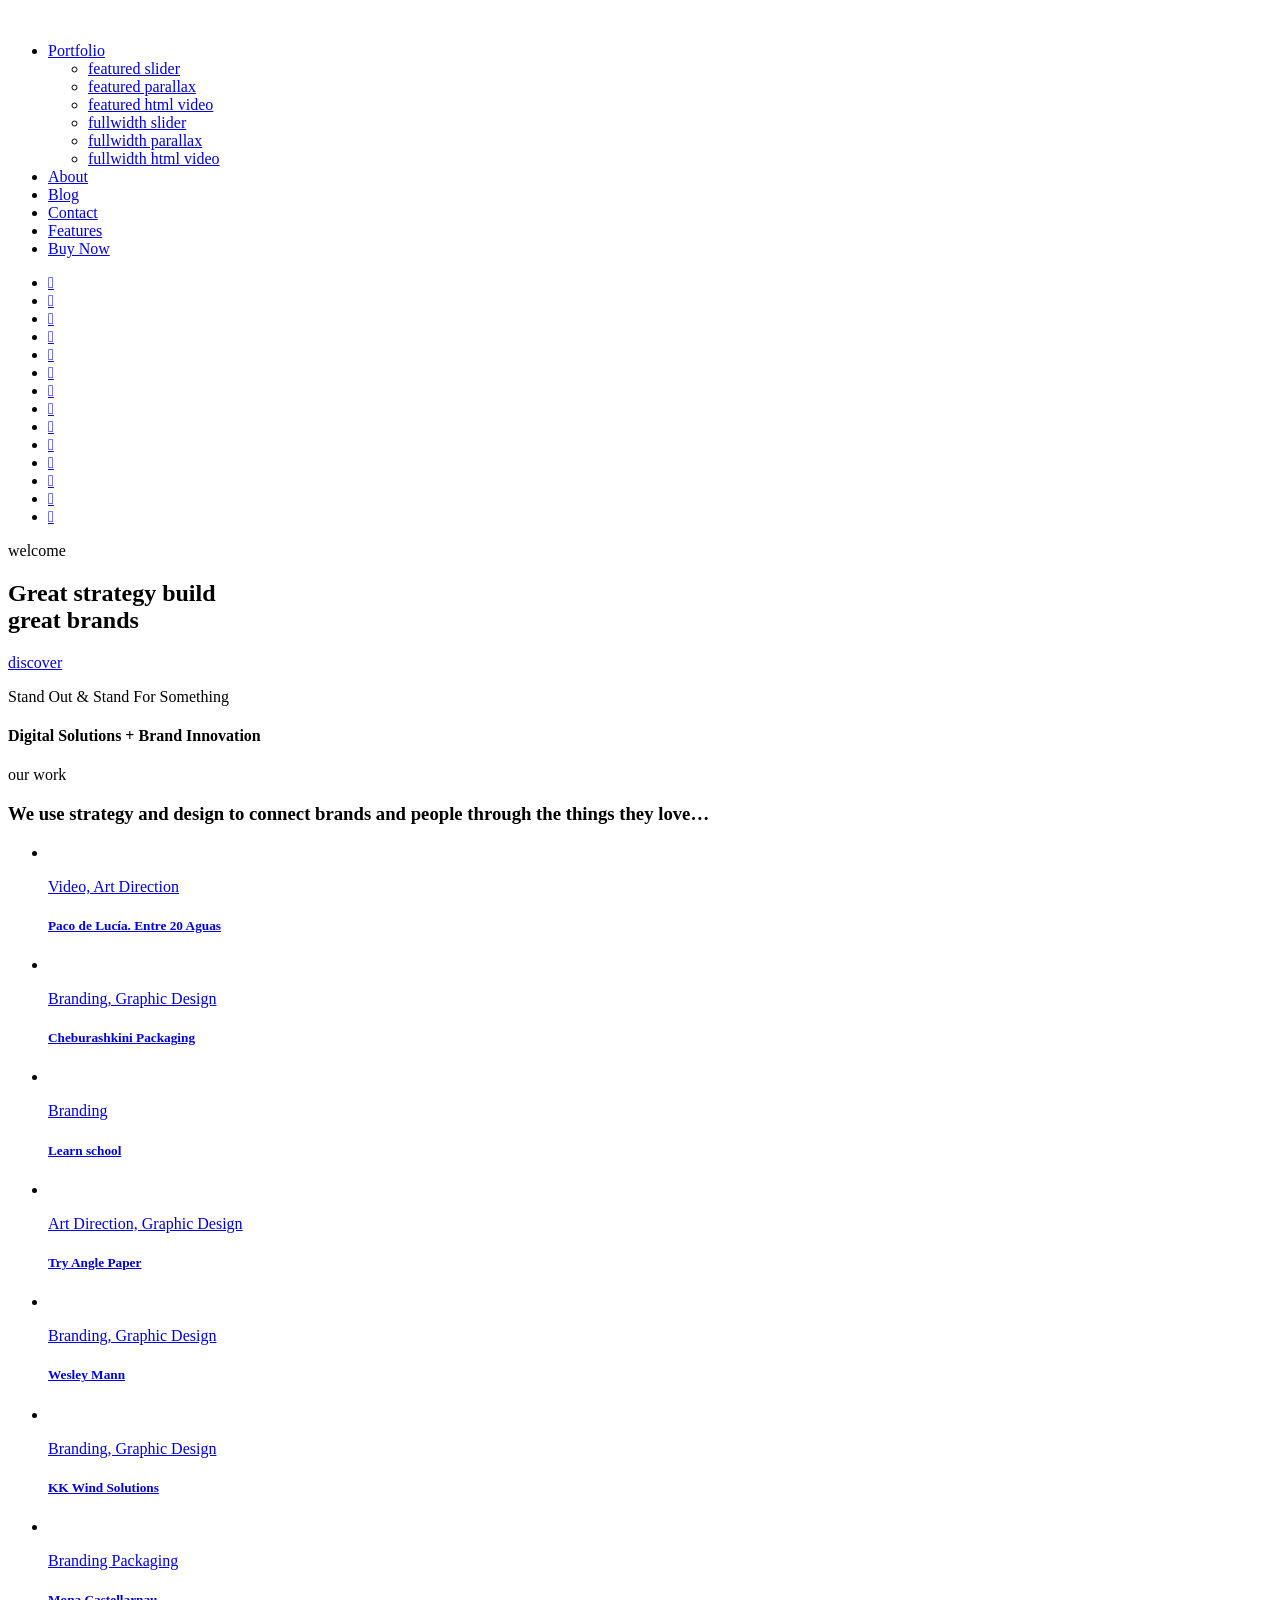
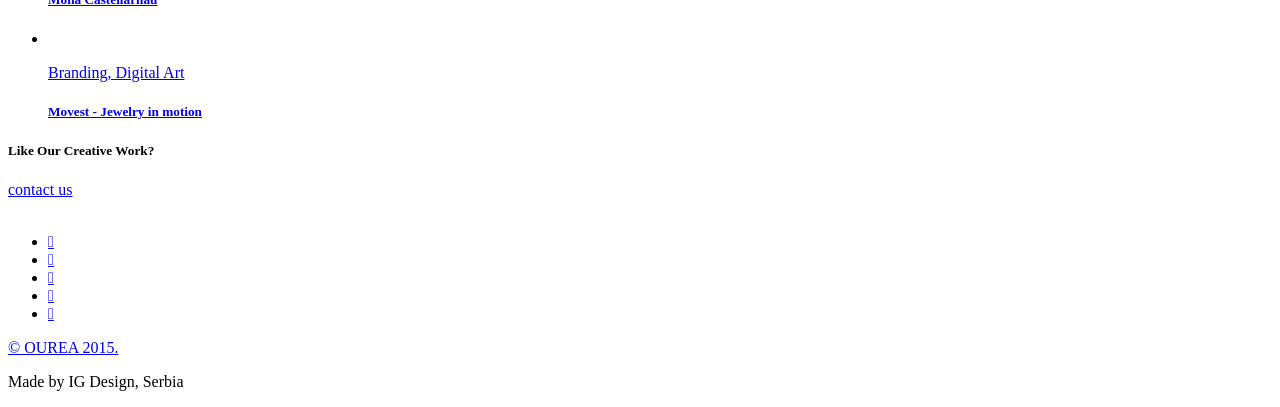
==== index.html @ 6ddde31d "Add files via upload" ====
﻿<!DOCTYPE html>
<!--[if IE 8]><html class="no-js lt-ie9" lang="en"> <![endif]-->
<!--[if gt IE 8]>
<!--><html class="no-js" lang="en"><!--<![endif]-->
<head>

	<!-- Basic Page Needs
  ================================================== -->
	<meta charset="utf-8">
	<title>Ourea</title>
	<meta name="description" content="">
	<meta name="author" content="">

	<!-- Mobile Specific Metas
  ================================================== -->
	<meta name="viewport" content="width=device-width, initial-scale=1, maximum-scale=1">
	
	
	
	<!-- CSS
  ================================================== -->
	<link rel="stylesheet" href="css/base.css"/>
	<link rel="stylesheet" href="css/skeleton.css"/>
	<link rel="stylesheet" href="css/layout.css"/>
	<link rel="stylesheet" href="css/font-awesome.css" />
	<link rel="stylesheet" href="css/ionicons.css"/>
	<link rel="stylesheet" href="css/retina.css"/>
	<link rel="stylesheet" href="css/owl.carousel.css"/>
	<link rel="stylesheet" href="css/owl.transitions.css"/>
	

		
	<!-- Favicons
	================================================== -->
	<link rel="shortcut icon" href="favicon.png">
	<link rel="apple-touch-icon" href="apple-touch-icon.png">
	<link rel="apple-touch-icon" sizes="72x72" href="apple-touch-icon-72x72.png">
	<link rel="apple-touch-icon" sizes="114x114" href="apple-touch-icon-114x114.png">
	
	<script type="text/javascript" src="js/modernizr.js"></script> 	
	
</head>
<body class="royal_loader">	
	
	<!-- Navigation And Logo
	================================================== -->
	
		<header class="cd-header">
		
			<div class="container">		
				<div class="twelve columns">	
					<div class="logo-wrap">
						<img src="images/logo.png" alt="">
					</div>
					<a class="cd-primary-nav-trigger" href="#0">
						<span class="cd-menu-text"></span><span class="cd-menu-icon"></span>
					</a>
				</div>	
			</div>		
				
		</header>	

		<nav>
			<div class="cd-primary-nav">
				<ul class="cd-scndr-nav">
					<li class="cd-label"><a href="#" class="curent-nav-color">Portfolio</a>
						<ul>
							<li><a href="index.html" class="curent-nav-color">featured slider</a></li>
							<li><a href="index1.html">featured parallax</a></li>
							<li><a href="index2.html">featured html video</a></li>
							<li><a href="index3.html">fullwidth slider</a></li>
							<li><a href="index4.html">fullwidth parallax</a></li>
							<li><a href="index5.html">fullwidth html video</a></li>
						</ul>
					</li>
					
					<li class="cd-label"><a href="about.html">About</a></li>
					
					<li class="cd-label"><a href="blog.html">Blog</a></li>
					
					<li class="cd-label"><a href="contact.html">Contact</a></li>

					<li class="cd-label"><a href="features.html">Features</a></li>

					<li class="cd-label"><a href="http://themeforest.net/user/IG_design/portfolio?ref=IG_design">Buy Now</a></li>
				</ul>	
				
				<div class="social-nav">
					<ul class="list-social-nav">
						<li class="icon-soc-nav tipped" data-title="twitter"  data-tipper-options='{"direction":"top","follow":"true"}'>
							<a href="#">&#xf099;</a>
						</li>
						<li class="icon-soc-nav tipped" data-title="github"  data-tipper-options='{"direction":"top","follow":"true"}'>
							<a href="#">&#xf09b;</a>
						</li>
						<li class="icon-soc-nav tipped" data-title="google +"  data-tipper-options='{"direction":"top","follow":"true"}'>
							<a href="#">&#xf0d5;</a>
						</li>
						<li class="icon-soc-nav tipped" data-title="YouTube"  data-tipper-options='{"direction":"top","follow":"true"}'>
							<a href="#">&#xf16a;</a>
						</li>
						<li class="icon-soc-nav tipped" data-title="Vimeo"  data-tipper-options='{"direction":"top","follow":"true"}'>
							<a href="#">&#xf194;</a>
						</li>
						<li class="icon-soc-nav tipped" data-title="Tumblr"  data-tipper-options='{"direction":"top","follow":"true"}'>
							<a href="#">&#xf174;</a>
						</li>
						<li class="icon-soc-nav tipped" data-title="facebook"  data-tipper-options='{"direction":"top","follow":"true"}'>
							<a href="#">&#xf230;</a>
						</li>
						<li class="icon-soc-nav tipped" data-title="Skype"  data-tipper-options='{"direction":"top","follow":"true"}'>
							<a href="#">&#xf17e;</a>
						</li>
						<li class="icon-soc-nav tipped" data-title="soundcloud"  data-tipper-options='{"direction":"top","follow":"true"}'>
							<a href="#">&#xf1be;</a>
						</li>
						<li class="icon-soc-nav tipped" data-title="pinterest"  data-tipper-options='{"direction":"top","follow":"true"}'>
							<a href="#">&#xf231;</a>
						</li>
						<li class="icon-soc-nav tipped" data-title="linkedin"  data-tipper-options='{"direction":"top","follow":"true"}'>
							<a href="#">&#xf08c;</a>
						</li>
						<li class="icon-soc-nav tipped" data-title="lastfm"  data-tipper-options='{"direction":"top","follow":"true"}'>
							<a href="#">&#xf202;</a>
						</li>
						<li class="icon-soc-nav tipped" data-title="dropbox"  data-tipper-options='{"direction":"top","follow":"true"}'>
							<a href="#">&#xf16b;</a>
						</li>
						<li class="icon-soc-nav tipped" data-title="behance"  data-tipper-options='{"direction":"top","follow":"true"}'>
							<a href="#">&#xf1b4;</a>
						</li>
					</ul>	
				</div>
								
			</div>
		</nav>

	
	<!-- Primary Page Layout
	================================================== -->

	<main class="cd-main">
		
		<div class="section full-height">
		
			<div class="white-over"></div>
		
			<div class="hero-top">
				<div class="container">			
					<div class="twelve columns">
						<p>welcome</p>	
						<h2>Great strategy build<br>great brands</h2>
						<a href="#scroll-link" class="scroll"><div class="link-top chaffle" data-lang="en">discover</div></a>
					</div>	
				</div>	
			</div>
		
			<div class="customNavigation">
				<a class="prev"></a>
				<a class="next"></a>
			</div>
							
			<div id="owl-top" class="owl-carousel owl-theme">
								 
				<div class="item top-image-1">		
				</div>
								
				<div class="item top-image-2">		
				</div>
								
				<div class="item top-image-3"> 			
				</div>
								 
			</div>
				
		</div>
		
		<div class="section padding-top-bottom-small" id="scroll-link">
	
			<div class="parallax-1"></div>	
				
			<div class="container">			
				<div class="twelve columns">		
					<div class="action-wrap">
						<p>Stand Out & Stand For Something</p>
						<h4>Digital Solutions + Brand Innovation</h4>		
					</div>
				</div>	
			</div>
		</div>
		
		<div class="section padding-top white-background">
			<div class="container">			
				<div class="twelve columns">		
					<div class="header-text main-pages">
						<p>our work</p>
						<h3>We use strategy and design to connect brands and people through the things they love…</h3>		
					</div>
				</div>	
			</div>
		</div>
			
		<div class="clear"></div>
		
		<ul class="cd-gallery">
			<li class="cd-item branding web">
				<a href="project-1.html">
					<div class="portfolio-box">
						<img  src="images/portfolio/1.jpg" alt=""/>
						<div class="mask"></div>
						<div class="line"></div>
						<p>Video, Art Direction</p>
						<h5>Paco de Lucía. Entre 20 Aguas</h5>	
					</div>
				</a>
			</li>

			<li class="cd-item photo">
				<a href="project-2.html">
					<div class="portfolio-box">
						<img  src="images/portfolio/2.jpg" alt=""/>
						<div class="mask"></div>
						<div class="line"></div>
						<p>Branding, Graphic Design</p>
						<h5>Cheburashkini Packaging</h5>
					</div>
				</a>
			</li>

			<li class="cd-item motion web">
				<a href="project-3.html">
					<div class="portfolio-box">
						<img  src="images/portfolio/3.jpg" alt=""/>
						<div class="mask"></div>
						<div class="line"></div>
						<p>Branding</p>
						<h5>Learn school</h5>
					</div>
				</a>
			</li>

			<li class="cd-item branding">
				<a href="project-4.html">
					<div class="portfolio-box">
						<img  src="images/portfolio/4.jpg" alt=""/>
						<div class="mask"></div>
						<div class="line"></div>
						<p>Art Direction, Graphic Design</p>
						<h5>Try Angle Paper</h5>
					</div>
				</a>
			</li>

			<li class="cd-item motion web">
				<a href="project-5.html">
					<div class="portfolio-box">
						<img  src="images/portfolio/5.jpg" alt=""/>
						<div class="mask"></div>
						<div class="line"></div>
						<p>Branding, Graphic Design</p>
						<h5>Wesley Mann</h5>
					</div>
				</a>
			</li>

			<li class="cd-item photo">
				<a href="project-6.html">
					<div class="portfolio-box">
						<img  src="images/portfolio/6.jpg" alt=""/>
						<div class="mask"></div>
						<div class="line"></div>
						<p>Branding, Graphic Design</p>
						<h5>KK Wind Solutions</h5>	
					</div>
				</a>
			</li>

			<li class="cd-item photo motion">
				<a href="project-7.html">
					<div class="portfolio-box">
						<img  src="images/portfolio/7.jpg" alt=""/>
						<div class="mask"></div>
						<div class="line"></div>
						<p>Branding Packaging</p>
						<h5>Mona Castellarnau</h5>	
					</div>
				</a>
			</li>

			<li class="cd-item photo motion">
				<a href="project-8.html">
					<div class="portfolio-box">
						<img  src="images/portfolio/8.jpg" alt=""/>
						<div class="mask"></div>
						<div class="line"></div>
						<p>Branding, Digital Art</p>
						<h5>Movest - Jewelry in motion</h5>
					</div>
				</a>
			</li>
		</ul> <!-- .cd-gallery -->
			
		<div class="clear"></div>		
			
		<div class="section padding-top-bottom-small black-background">
			<div class="container">	
				<div class="twelve columns">			
					<div class="like-our-proj">	
						<h5>Like Our Creative Work?</h5>
						<a href="contact.html">
							<span class="chaffle" data-lang="en">contact us</span>
						</a>
					</div>	
				</div>	
			</div>
		</div>
			
		<div class="section padding-top-bottom-small">	
	
			<div class="parallax-footer"></div>	
														
			<div class="container">		
				<div class="twelve columns">
					<div class="footer-img">
						<img src="images/logo-green.png" alt="">
					</div>	
				</div>
				<div class="twelve columns">			
					<div class="social-footer">
						<ul class="list-social">
							<li class="icon-soc tipped" data-title="twitter"  data-tipper-options='{"direction":"top","follow":"true"}'>
								<a href="#">&#xf099;</a>
							</li>
							<li class="icon-soc tipped" data-title="github"  data-tipper-options='{"direction":"top","follow":"true"}'>
								<a href="#">&#xf09b;</a>
							</li>
							<li class="icon-soc tipped" data-title="google +"  data-tipper-options='{"direction":"top","follow":"true"}'>
								<a href="#">&#xf0d5;</a>
							</li>
							<li class="icon-soc tipped" data-title="dropbox"  data-tipper-options='{"direction":"top","follow":"true"}'>
								<a href="#">&#xf16b;</a>
							</li>
							<li class="icon-soc tipped" data-title="behance"  data-tipper-options='{"direction":"top","follow":"true"}'>
								<a href="#">&#xf1b4;</a>
							</li>
						</ul>	
					</div>
				</div>		
				<div class="twelve columns">
					<div class="footer-copy-text">
						<a href="http://themeforest.net/user/IG_design/portfolio?ref=IG_design" class="chaffle" data-lang="en">© OUREA 2015.</a>
						<p>Made by IG Design, Serbia</p>
					</div>	
				</div>
			</div>
		</div>
		
	</main> <!-- .cd-main -->

	<div class="cd-folding-panel">
		
		<div class="fold-left"></div> <!-- this is the left fold -->
		
		<div class="fold-right"></div> <!-- this is the right fold -->
		
		<div class="cd-fold-content">
			<!-- content will be loaded using javascript -->
		</div>

		<a class="cd-close" href="#0"></a>
	</div> <!-- .cd-folding-panel -->	
	
	

	<div class="scroll-to-top"></div>	
		
		

		
	<!-- JAVASCRIPT
    ================================================== -->
<script type="text/javascript" src="js/jquery-2.1.1.js"></script>	
<script type="text/javascript" src="js/royal_preloader.min.js"></script>
<script type="text/javascript">
(function($) { "use strict";
            Royal_Preloader.config({
                mode:           'text', // 'number', "text" or "logo"
                text:           'OUREA',
                timeout:        0,
                showInfo:       true,
                opacity:        1,
                background:     ['#FFFFFF']
            });
})(jQuery);
</script>
<script type="text/javascript" src="js/scroll.js"></script>
<script type="text/javascript"> 
(function($) { "use strict";          
			jQuery(document).ready(function() {
				var offset = 350;
				var duration = 500;
				jQuery(window).scroll(function() {
					if (jQuery(this).scrollTop() > offset) {
						jQuery('.scroll-to-top').fadeIn(duration);
					} else {
						jQuery('.scroll-to-top').fadeOut(duration);
					}
				});
				
				jQuery('.scroll-to-top').click(function(event) {
					event.preventDefault();
					jQuery('html, body').animate({scrollTop: 0}, duration);
					return false;
				})
			});
})(jQuery);
</script>  
<script type="text/javascript" src="js/retina-1.1.0.min.js"></script> 
<script type="text/javascript" src="js/jquery.easing.js"></script>
<script type="text/javascript" src="js/menu.js"></script>	
<script type="text/javascript" src="js/jquery.fs.tipper.min.js"></script> 
<script type="text/javascript" src="js/owl.carousel.min.js"></script>
<script type="text/javascript" src="js/portfolio-ajax.js"></script> 
<script type="text/javascript" src="js/jquery.fitvids.js"></script> 
<script type="text/javascript"> 
(function($) { "use strict"; 
	$(".container").fitVids();	
})(jQuery);
</script>
<script type="text/javascript" src="js/jquery.parallax-1.1.3.js"></script>	
<script type="text/javascript" src="js/jquery.chaffle.min.js"></script>
<script type="text/javascript">
(function($) { "use strict";
	$(document).ready(function() {
	  $('.chaffle').chaffle({
		speed: 10,
		time: 60
	  });
	}); 
})(jQuery);
</script>	
<script type="text/javascript" src="js/custom-home.js"></script>  	  
<!-- End Document
================================================== -->
</body>
</html>
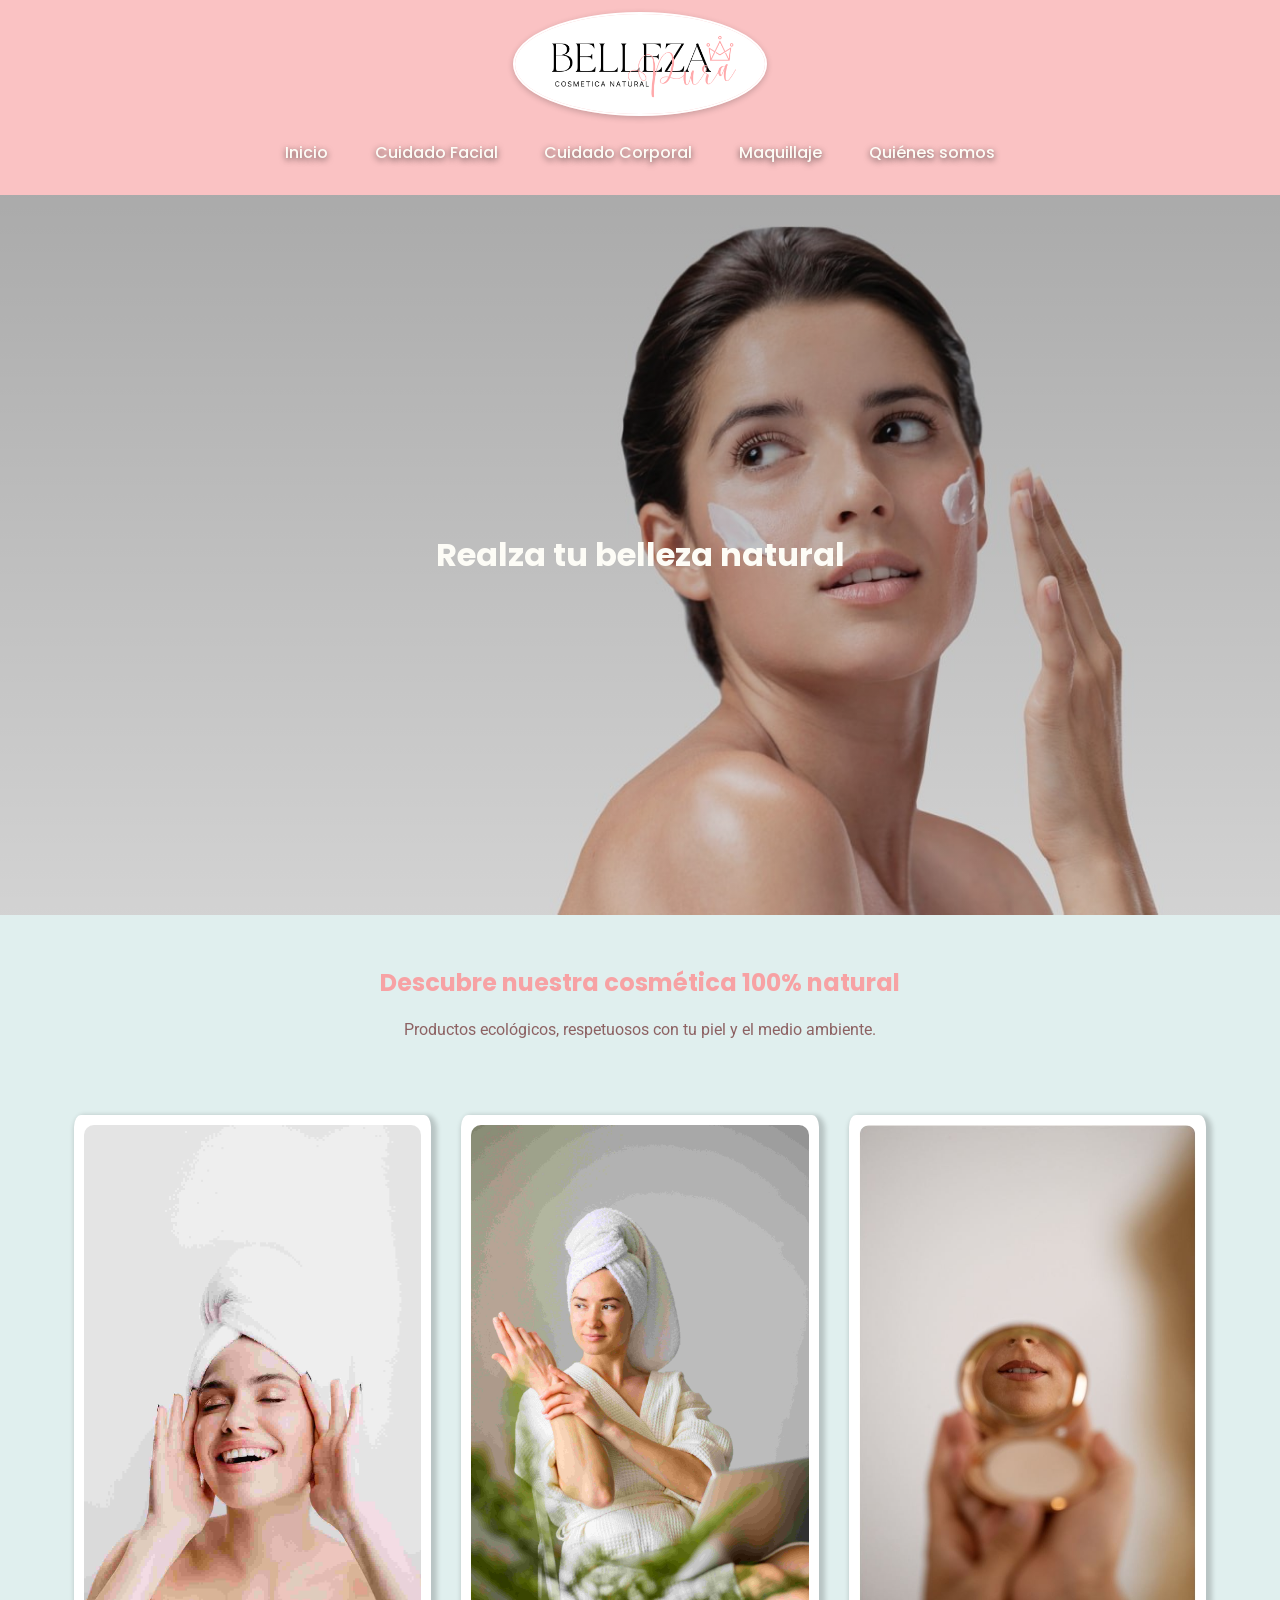
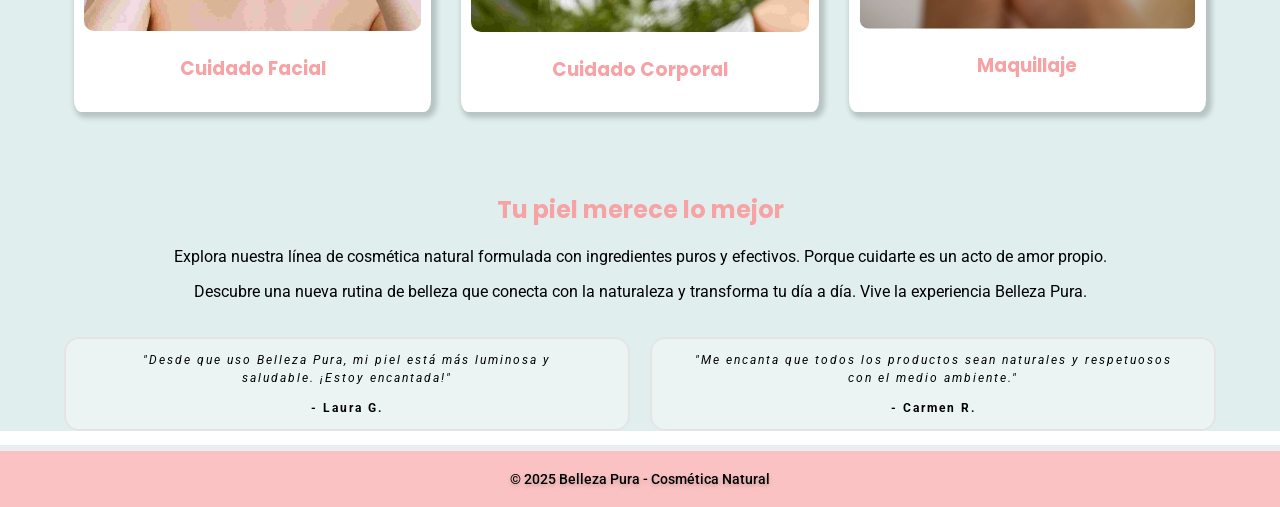
==== commit f6da2767: "Add files via upload" ====
--- a/index.html
+++ b/index.html
@@ -1,446 +1,129 @@
-﻿<!DOCTYPE html>
-<!--[if IE 8]><html class="no-js lt-ie9" lang="en"> <![endif]-->
-<!--[if gt IE 8]>
-<!--><html class="no-js" lang="en"><!--<![endif]-->
-<head>
+<!DOCTYPE html>
+<html lang="es">
+ <head>
+  <meta charset="utf-8"/>
+  <meta content="width=device-width, initial-scale=1.0" name="viewport"/>
+  <title>
+   Cosmética Natural Belleza Pura
+  </title>
+  <link href="css/estilos.css" rel="stylesheet"/>
+ </head>
+ <body>
+  <header>
+   <a class="logo" href="index.html">
+    <img alt="Belleza Pura logo" src="imagenes/logo-belleza-pura.png"/>
+   </a>
+   <nav>
+    <ul>
+     <li>
+      <a href="index.html">
+       Inicio
+      </a>
+     </li>
+     <li>
+      <a href="categorias/categoria-cuidado-facial.html">
+       Cuidado Facial
+      </a>
+     </li>
+     <li>
+      <a href="categorias/categoria-cuidado-corporal.html">
+       Cuidado Corporal
+      </a>
+     </li>
+     <li>
+      <a href="categorias/categoria-maquillaje.html">
+       Maquillaje
+      </a>
+     </li>
+     <li>
+      <a href="quienes-somos.html">
+       Quiénes somos
+      </a>
+     </li>
+    </ul>
+   </nav>
+  </header>
+  <section class="hero">
+   <div class="hero-texto">
+    <h1>
+     Realza tu belleza natural
+    </h1>
 
-	<!-- Basic Page Needs
-  ================================================== -->
-	<meta charset="utf-8">
-	<title>Ourea</title>
-	<meta name="description" content="">
-	<meta name="author" content="">
-
-	<!-- Mobile Specific Metas
-  ================================================== -->
-	<meta name="viewport" content="width=device-width, initial-scale=1, maximum-scale=1">
-	
-	
-	
-	<!-- CSS
-  ================================================== -->
-	<link rel="stylesheet" href="css/base.css"/>
-	<link rel="stylesheet" href="css/skeleton.css"/>
-	<link rel="stylesheet" href="css/layout.css"/>
-	<link rel="stylesheet" href="css/font-awesome.css" />
-	<link rel="stylesheet" href="css/ionicons.css"/>
-	<link rel="stylesheet" href="css/retina.css"/>
-	<link rel="stylesheet" href="css/owl.carousel.css"/>
-	<link rel="stylesheet" href="css/owl.transitions.css"/>
-	
-
-		
-	<!-- Favicons
-	================================================== -->
-	<link rel="shortcut icon" href="favicon.png">
-	<link rel="apple-touch-icon" href="apple-touch-icon.png">
-	<link rel="apple-touch-icon" sizes="72x72" href="apple-touch-icon-72x72.png">
-	<link rel="apple-touch-icon" sizes="114x114" href="apple-touch-icon-114x114.png">
-	
-	<script type="text/javascript" src="js/modernizr.js"></script> 	
-	
-</head>
-<body class="royal_loader">	
-	
-	<!-- Navigation And Logo
-	================================================== -->
-	
-		<header class="cd-header">
-		
-			<div class="container">		
-				<div class="twelve columns">	
-					<div class="logo-wrap">
-						<img src="images/logo.png" alt="">
-					</div>
-					<a class="cd-primary-nav-trigger" href="#0">
-						<span class="cd-menu-text"></span><span class="cd-menu-icon"></span>
-					</a>
-				</div>	
-			</div>		
-				
-		</header>	
-
-		<nav>
-			<div class="cd-primary-nav">
-				<ul class="cd-scndr-nav">
-					<li class="cd-label"><a href="#" class="curent-nav-color">Portfolio</a>
-						<ul>
-							<li><a href="index.html" class="curent-nav-color">featured slider</a></li>
-							<li><a href="index1.html">featured parallax</a></li>
-							<li><a href="index2.html">featured html video</a></li>
-							<li><a href="index3.html">fullwidth slider</a></li>
-							<li><a href="index4.html">fullwidth parallax</a></li>
-							<li><a href="index5.html">fullwidth html video</a></li>
-						</ul>
-					</li>
-					
-					<li class="cd-label"><a href="about.html">About</a></li>
-					
-					<li class="cd-label"><a href="blog.html">Blog</a></li>
-					
-					<li class="cd-label"><a href="contact.html">Contact</a></li>
-
-					<li class="cd-label"><a href="features.html">Features</a></li>
-
-					<li class="cd-label"><a href="http://themeforest.net/user/IG_design/portfolio?ref=IG_design">Buy Now</a></li>
-				</ul>	
-				
-				<div class="social-nav">
-					<ul class="list-social-nav">
-						<li class="icon-soc-nav tipped" data-title="twitter"  data-tipper-options='{"direction":"top","follow":"true"}'>
-							<a href="#">&#xf099;</a>
-						</li>
-						<li class="icon-soc-nav tipped" data-title="github"  data-tipper-options='{"direction":"top","follow":"true"}'>
-							<a href="#">&#xf09b;</a>
-						</li>
-						<li class="icon-soc-nav tipped" data-title="google +"  data-tipper-options='{"direction":"top","follow":"true"}'>
-							<a href="#">&#xf0d5;</a>
-						</li>
-						<li class="icon-soc-nav tipped" data-title="YouTube"  data-tipper-options='{"direction":"top","follow":"true"}'>
-							<a href="#">&#xf16a;</a>
-						</li>
-						<li class="icon-soc-nav tipped" data-title="Vimeo"  data-tipper-options='{"direction":"top","follow":"true"}'>
-							<a href="#">&#xf194;</a>
-						</li>
-						<li class="icon-soc-nav tipped" data-title="Tumblr"  data-tipper-options='{"direction":"top","follow":"true"}'>
-							<a href="#">&#xf174;</a>
-						</li>
-						<li class="icon-soc-nav tipped" data-title="facebook"  data-tipper-options='{"direction":"top","follow":"true"}'>
-							<a href="#">&#xf230;</a>
-						</li>
-						<li class="icon-soc-nav tipped" data-title="Skype"  data-tipper-options='{"direction":"top","follow":"true"}'>
-							<a href="#">&#xf17e;</a>
-						</li>
-						<li class="icon-soc-nav tipped" data-title="soundcloud"  data-tipper-options='{"direction":"top","follow":"true"}'>
-							<a href="#">&#xf1be;</a>
-						</li>
-						<li class="icon-soc-nav tipped" data-title="pinterest"  data-tipper-options='{"direction":"top","follow":"true"}'>
-							<a href="#">&#xf231;</a>
-						</li>
-						<li class="icon-soc-nav tipped" data-title="linkedin"  data-tipper-options='{"direction":"top","follow":"true"}'>
-							<a href="#">&#xf08c;</a>
-						</li>
-						<li class="icon-soc-nav tipped" data-title="lastfm"  data-tipper-options='{"direction":"top","follow":"true"}'>
-							<a href="#">&#xf202;</a>
-						</li>
-						<li class="icon-soc-nav tipped" data-title="dropbox"  data-tipper-options='{"direction":"top","follow":"true"}'>
-							<a href="#">&#xf16b;</a>
-						</li>
-						<li class="icon-soc-nav tipped" data-title="behance"  data-tipper-options='{"direction":"top","follow":"true"}'>
-							<a href="#">&#xf1b4;</a>
-						</li>
-					</ul>	
-				</div>
-								
-			</div>
-		</nav>
-
-	
-	<!-- Primary Page Layout
-	================================================== -->
-
-	<main class="cd-main">
-		
-		<div class="section full-height">
-		
-			<div class="white-over"></div>
-		
-			<div class="hero-top">
-				<div class="container">			
-					<div class="twelve columns">
-						<p>welcome</p>	
-						<h2>Great strategy build<br>great brands</h2>
-						<a href="#scroll-link" class="scroll"><div class="link-top chaffle" data-lang="en">discover</div></a>
-					</div>	
-				</div>	
-			</div>
-		
-			<div class="customNavigation">
-				<a class="prev"></a>
-				<a class="next"></a>
-			</div>
-							
-			<div id="owl-top" class="owl-carousel owl-theme">
-								 
-				<div class="item top-image-1">		
-				</div>
-								
-				<div class="item top-image-2">		
-				</div>
-								
-				<div class="item top-image-3"> 			
-				</div>
-								 
-			</div>
-				
-		</div>
-		
-		<div class="section padding-top-bottom-small" id="scroll-link">
-	
-			<div class="parallax-1"></div>	
-				
-			<div class="container">			
-				<div class="twelve columns">		
-					<div class="action-wrap">
-						<p>Stand Out & Stand For Something</p>
-						<h4>Digital Solutions + Brand Innovation</h4>		
-					</div>
-				</div>	
-			</div>
-		</div>
-		
-		<div class="section padding-top white-background">
-			<div class="container">			
-				<div class="twelve columns">		
-					<div class="header-text main-pages">
-						<p>our work</p>
-						<h3>We use strategy and design to connect brands and people through the things they love…</h3>		
-					</div>
-				</div>	
-			</div>
-		</div>
-			
-		<div class="clear"></div>
-		
-		<ul class="cd-gallery">
-			<li class="cd-item branding web">
-				<a href="project-1.html">
-					<div class="portfolio-box">
-						<img  src="images/portfolio/1.jpg" alt=""/>
-						<div class="mask"></div>
-						<div class="line"></div>
-						<p>Video, Art Direction</p>
-						<h5>Paco de Lucía. Entre 20 Aguas</h5>	
-					</div>
-				</a>
-			</li>
-
-			<li class="cd-item photo">
-				<a href="project-2.html">
-					<div class="portfolio-box">
-						<img  src="images/portfolio/2.jpg" alt=""/>
-						<div class="mask"></div>
-						<div class="line"></div>
-						<p>Branding, Graphic Design</p>
-						<h5>Cheburashkini Packaging</h5>
-					</div>
-				</a>
-			</li>
-
-			<li class="cd-item motion web">
-				<a href="project-3.html">
-					<div class="portfolio-box">
-						<img  src="images/portfolio/3.jpg" alt=""/>
-						<div class="mask"></div>
-						<div class="line"></div>
-						<p>Branding</p>
-						<h5>Learn school</h5>
-					</div>
-				</a>
-			</li>
-
-			<li class="cd-item branding">
-				<a href="project-4.html">
-					<div class="portfolio-box">
-						<img  src="images/portfolio/4.jpg" alt=""/>
-						<div class="mask"></div>
-						<div class="line"></div>
-						<p>Art Direction, Graphic Design</p>
-						<h5>Try Angle Paper</h5>
-					</div>
-				</a>
-			</li>
-
-			<li class="cd-item motion web">
-				<a href="project-5.html">
-					<div class="portfolio-box">
-						<img  src="images/portfolio/5.jpg" alt=""/>
-						<div class="mask"></div>
-						<div class="line"></div>
-						<p>Branding, Graphic Design</p>
-						<h5>Wesley Mann</h5>
-					</div>
-				</a>
-			</li>
-
-			<li class="cd-item photo">
-				<a href="project-6.html">
-					<div class="portfolio-box">
-						<img  src="images/portfolio/6.jpg" alt=""/>
-						<div class="mask"></div>
-						<div class="line"></div>
-						<p>Branding, Graphic Design</p>
-						<h5>KK Wind Solutions</h5>	
-					</div>
-				</a>
-			</li>
-
-			<li class="cd-item photo motion">
-				<a href="project-7.html">
-					<div class="portfolio-box">
-						<img  src="images/portfolio/7.jpg" alt=""/>
-						<div class="mask"></div>
-						<div class="line"></div>
-						<p>Branding Packaging</p>
-						<h5>Mona Castellarnau</h5>	
-					</div>
-				</a>
-			</li>
-
-			<li class="cd-item photo motion">
-				<a href="project-8.html">
-					<div class="portfolio-box">
-						<img  src="images/portfolio/8.jpg" alt=""/>
-						<div class="mask"></div>
-						<div class="line"></div>
-						<p>Branding, Digital Art</p>
-						<h5>Movest - Jewelry in motion</h5>
-					</div>
-				</a>
-			</li>
-		</ul> <!-- .cd-gallery -->
-			
-		<div class="clear"></div>		
-			
-		<div class="section padding-top-bottom-small black-background">
-			<div class="container">	
-				<div class="twelve columns">			
-					<div class="like-our-proj">	
-						<h5>Like Our Creative Work?</h5>
-						<a href="contact.html">
-							<span class="chaffle" data-lang="en">contact us</span>
-						</a>
-					</div>	
-				</div>	
-			</div>
-		</div>
-			
-		<div class="section padding-top-bottom-small">	
-	
-			<div class="parallax-footer"></div>	
-														
-			<div class="container">		
-				<div class="twelve columns">
-					<div class="footer-img">
-						<img src="images/logo-green.png" alt="">
-					</div>	
-				</div>
-				<div class="twelve columns">			
-					<div class="social-footer">
-						<ul class="list-social">
-							<li class="icon-soc tipped" data-title="twitter"  data-tipper-options='{"direction":"top","follow":"true"}'>
-								<a href="#">&#xf099;</a>
-							</li>
-							<li class="icon-soc tipped" data-title="github"  data-tipper-options='{"direction":"top","follow":"true"}'>
-								<a href="#">&#xf09b;</a>
-							</li>
-							<li class="icon-soc tipped" data-title="google +"  data-tipper-options='{"direction":"top","follow":"true"}'>
-								<a href="#">&#xf0d5;</a>
-							</li>
-							<li class="icon-soc tipped" data-title="dropbox"  data-tipper-options='{"direction":"top","follow":"true"}'>
-								<a href="#">&#xf16b;</a>
-							</li>
-							<li class="icon-soc tipped" data-title="behance"  data-tipper-options='{"direction":"top","follow":"true"}'>
-								<a href="#">&#xf1b4;</a>
-							</li>
-						</ul>	
-					</div>
-				</div>		
-				<div class="twelve columns">
-					<div class="footer-copy-text">
-						<a href="http://themeforest.net/user/IG_design/portfolio?ref=IG_design" class="chaffle" data-lang="en">© OUREA 2015.</a>
-						<p>Made by IG Design, Serbia</p>
-					</div>	
-				</div>
-			</div>
-		</div>
-		
-	</main> <!-- .cd-main -->
-
-	<div class="cd-folding-panel">
-		
-		<div class="fold-left"></div> <!-- this is the left fold -->
-		
-		<div class="fold-right"></div> <!-- this is the right fold -->
-		
-		<div class="cd-fold-content">
-			<!-- content will be loaded using javascript -->
-		</div>
-
-		<a class="cd-close" href="#0"></a>
-	</div> <!-- .cd-folding-panel -->	
-	
-	
-
-	<div class="scroll-to-top"></div>	
-		
-		
-
-		
-	<!-- JAVASCRIPT
-    ================================================== -->
-<script type="text/javascript" src="js/jquery-2.1.1.js"></script>	
-<script type="text/javascript" src="js/royal_preloader.min.js"></script>
-<script type="text/javascript">
-(function($) { "use strict";
-            Royal_Preloader.config({
-                mode:           'text', // 'number', "text" or "logo"
-                text:           'OUREA',
-                timeout:        0,
-                showInfo:       true,
-                opacity:        1,
-                background:     ['#FFFFFF']
-            });
-})(jQuery);
-</script>
-<script type="text/javascript" src="js/scroll.js"></script>
-<script type="text/javascript"> 
-(function($) { "use strict";          
-			jQuery(document).ready(function() {
-				var offset = 350;
-				var duration = 500;
-				jQuery(window).scroll(function() {
-					if (jQuery(this).scrollTop() > offset) {
-						jQuery('.scroll-to-top').fadeIn(duration);
-					} else {
-						jQuery('.scroll-to-top').fadeOut(duration);
-					}
-				});
-				
-				jQuery('.scroll-to-top').click(function(event) {
-					event.preventDefault();
-					jQuery('html, body').animate({scrollTop: 0}, duration);
-					return false;
-				})
-			});
-})(jQuery);
-</script>  
-<script type="text/javascript" src="js/retina-1.1.0.min.js"></script> 
-<script type="text/javascript" src="js/jquery.easing.js"></script>
-<script type="text/javascript" src="js/menu.js"></script>	
-<script type="text/javascript" src="js/jquery.fs.tipper.min.js"></script> 
-<script type="text/javascript" src="js/owl.carousel.min.js"></script>
-<script type="text/javascript" src="js/portfolio-ajax.js"></script> 
-<script type="text/javascript" src="js/jquery.fitvids.js"></script> 
-<script type="text/javascript"> 
-(function($) { "use strict"; 
-	$(".container").fitVids();	
-})(jQuery);
-</script>
-<script type="text/javascript" src="js/jquery.parallax-1.1.3.js"></script>	
-<script type="text/javascript" src="js/jquery.chaffle.min.js"></script>
-<script type="text/javascript">
-(function($) { "use strict";
-	$(document).ready(function() {
-	  $('.chaffle').chaffle({
-		speed: 10,
-		time: 60
-	  });
-	}); 
-})(jQuery);
-</script>	
-<script type="text/javascript" src="js/custom-home.js"></script>  	  
-<!-- End Document
-================================================== -->
-</body>
-</html>+   </div>
+  </section>
+  <main class="index">
+   <section class="intro">
+    <h2>
+     Descubre nuestra cosmética 100% natural
+    </h2>
+    <p>
+     Productos ecológicos, respetuosos con tu piel y el medio ambiente.
+    </p>
+   </section>
+   <section class="categorias">
+    <article>
+     <a href="categorias/categoria-cuidado-facial.html">
+      <img alt="Cuidado facial" src="imagenes/cuidado-facial.jpg"/>
+      <h3>
+       Cuidado Facial
+      </h3>
+     </a>
+    </article>
+    <article>
+     <a href="categorias/categoria-cuidado-corporal.html">
+      <img alt="Cuidado corporal" src="imagenes/cuidado-corporal.jpg"/>
+      <h3>
+       Cuidado Corporal
+      </h3>
+     </a>
+    </article>
+    <article>
+     <a href="categorias/categoria-maquillaje.html">
+      <img alt="Maquillaje natural" src="imagenes/maquillaje.jpg"/>
+      <h3>
+       Maquillaje
+      </h3>
+     </a>
+    </article>
+   </section>
+   <section class="inspiracion">
+    <div class="texto-motivador">
+     <h2>
+      Tu piel merece lo mejor
+     </h2>
+     <p>
+      Explora nuestra línea de cosmética natural formulada con ingredientes puros y efectivos. 
+    Porque cuidarte es un acto de amor propio.
+     </p>
+     <p>
+      Descubre una nueva rutina de belleza que conecta con la naturaleza y transforma tu día a día. 
+    Vive la experiencia Belleza Pura.
+     </p>
+    </div>
+    <div class="testimonios">
+     <div class="testimonio">
+      <blockquote>
+       "Desde que uso Belleza Pura, mi piel está más luminosa y saludable. ¡Estoy encantada!"
+      </blockquote>
+      <p>
+       - Laura G.
+      </p>
+     </div>
+     <div class="testimonio">
+      <blockquote>
+       "Me encanta que todos los productos sean naturales y respetuosos con el medio ambiente."
+      </blockquote>
+      <p>
+       - Carmen R.
+      </p>
+     </div>
+    </div>
+   </section>
+  </main>
+  <footer>
+   <p>
+    © 2025 Belleza Pura - Cosmética Natural
+   </p>
+  </footer>
+ </body>
+</html>
--- a/css/estilos.css
+++ b/css/estilos.css
@@ -0,0 +1,216 @@
+@import url('https://fonts.googleapis.com/css2?family=Poppins:ital,wght@0,100;0,200;0,300;0,400;0,500;0,600;0,700;0,800;0,900;1,100;1,200;1,300;1,400;1,500;1,600;1,700;1,800;1,900&display=swap');
+@import url('https://fonts.googleapis.com/css2?family=Roboto:ital,wght@0,100..900;1,100..900&display=swap');
+:root{
+    font-size: 10px;
+    font-family: 'Roboto', sans-serif;
+}
+/* BODY */
+
+body{
+    margin: 0;
+    font-size: 1.6rem;
+}
+h1, h2, h3, h4, h5, h6, nav>ul{
+    font-family: 'Poppins';
+}
+h1 {
+    font-size: 3.2rem; /* Estaba heredando un tamaño que asigna el navegador, ponemos este tamaño */
+}
+h2, h3{
+    color: #f7a2a4; /* uso el color de los que estoy usando en la cabecera*/
+}
+
+.hero-texto h1{ /* Lo ponemos aqui pos si acaso, aunque solo deberia haber un h1 */
+    color: #fdfcf6; 
+}
+img {
+    max-width: 100%;
+}
+a{
+        text-decoration: none;
+}
+      /* HEADER */
+
+header{
+    background-color: #f7a2a4a6;
+    padding: 1rem;
+    box-shadow: 0px 6px 0px 0px rgba(155, 169, 182, 0.603);
+    text-align: center;
+}
+.logo {
+    display: inline-block;
+    width: fit-content; /* Ajusta y asi se comporta mejor aunque quizá es innecesario*/
+    padding-top: 0.2rem;
+}
+
+    /* Logo redondeado */
+.logo > img {
+    border-radius: 50%;
+    width: 25rem; 
+    height: 10rem;
+    object-fit: cover; /* Evita que se deforme si no es perfectamente cuadrado */
+    border: 2px solid white; /* Opcional: borde blanco para destacarlo sobre fondo rosa */
+    box-shadow: 0 2px 6px rgba(0, 0, 0, 0.2); /* Sombra suave */
+}
+nav ul{
+    list-style: none;
+    padding: 0;
+    display: flex;
+    flex-wrap: wrap;
+    flex-direction: row;
+    align-content: center;
+    align-items: center;
+    justify-content: space-around;
+    margin: 2rem 20%;
+}
+nav a{
+    color: #fdfcf6;
+    font-weight: 500;
+    text-shadow: 0 2px 6px rgba(0, 0, 0, 0.644);
+    padding: 1.4rem;
+}
+
+nav ul li a:hover {
+  background: linear-gradient(
+    50deg,
+    rgba(255, 255, 255, 0.4) 12%,
+    rgba(255, 255, 255, 0.1) 65%);
+  background-blend-mode:lighten;
+  box-shadow: inset 0px 4px 24px 1px rgba(255, 255, 255, 0.28);
+  backdrop-filter: blur(5px);
+  -webkit-backdrop-filter: blur(5px);
+  border-radius: 40px;
+  color: #303030a6;
+  text-shadow: none;
+}
+
+        /* SECCIÓN HERO */
+
+.hero{
+    background: linear-gradient( rgba(0, 0, 0, 0.3), rgba(0, 0, 0, 0.137)), 
+                url(../imagenes/hero.jpg) center / cover;
+    height: 80vh;
+    display: flex;
+    flex-wrap: wrap;
+    justify-content: center;
+    align-content: center;
+}
+
+        /* MAIN */
+.intro {
+        padding: 3rem 0; /* metemos aqui el padding para solucionar el problema de bloques */
+        
+}
+.intro p{
+        color: #8d6263; /* uso el color mas oscuro*/
+}
+main{
+    background-color: #a3cfcd57;
+    padding: 0 5%;
+}
+.index{
+    text-align: center;
+}
+
+/*        CATEGORÍAS         */
+
+/* Cada artículo representa una categoría (facial, corporal, maquillaje, etc.)
+   y se comporta como una tarjeta visual con sombra y espaciado interno. */
+.categorias article {
+  background: #ffffff;
+  border-radius: 2%; /* bordes redondeados suaves */
+  box-shadow: 3px 3px 5px 3px rgb(0 0 0 / 18%); /* sombra suave para efecto de tarjeta */
+  
+  /* Flex-grow: 1 → puede crecer si hay espacio
+     Flex-shrink: 1 → puede encogerse si es necesario
+     Flex-basis: 28rem → ancho base preferido (se usa como mínimo ideal) */
+  flex: 1 1 28rem;
+
+  max-width: 35rem; /* límite de ancho para que no se estiren demasiado */
+  margin: 1rem;     /* separación entre tarjetas */
+  text-align: center;
+  padding: 1rem;
+}
+
+/* El contenedor general de las categorías usa Flexbox */
+section.categorias {
+  display: flex;         /* activa Flexbox */
+  flex-wrap: wrap;       /* permite que los elementos bajen a la siguiente fila si no caben */
+  justify-content: center; /* centra las tarjetas horizontalmente */
+  gap: 1rem;             /* espacio entre tarjetas (mejor que usar margin manualmente) */
+  margin: 2rem 0;
+}
+section.categorias img{
+    border-radius: 10px;
+}
+
+.texto-motivador {
+    padding: 3rem 0 2rem 0;
+}
+.testimonios {
+    display: flex;
+    flex-wrap: wrap;
+    gap: 2rem;
+}
+div.testimonio{
+    background-color:#fdfcf65e;
+    border-radius: 1.5rem;
+    border: 2px rgb(228, 228, 228) solid;
+}
+.testimonio{
+    flex: 1 300px;
+    font-size: 1.2rem;
+    letter-spacing: 0.2rem;
+    line-height: 1.8rem;
+}
+blockquote{
+    font-style: italic;
+}
+.testimonio p{
+    font-weight: bold;
+    
+}
+
+/* ============================== */
+/*             FOOTER            */
+/* ============================== */
+
+footer {
+  background-color: #f7a2a4a6; /* mismo tono que el header */
+  margin-top: 2rem;
+  color: #000000;
+  text-align: center;
+  padding: 2rem;
+  font-size: 1.4rem;
+  font-weight: 500;
+  box-shadow: 0px -6px 0px 0px rgba(155, 169, 182, 0.2);
+}
+
+footer p {
+  margin: 0;
+  text-shadow: 0 2px 4px rgba(0, 0, 0, 0.2);
+}
+
+/* ============================== */
+/*  RESPONSIVE: ADAPTAR A MÓVIL  */
+/* ============================== */
+
+@media (max-width: 600px) {
+  /* En pantallas pequeñas, apilo los artículos en columna */
+  .categorias {
+    flex-direction: column;   /* cambia de fila a columna */
+    align-items: center;      /* centra los artículos en columna */
+  }
+
+  .categorias article {
+    flex: 1 1 90%;            /* permite adaptarse al ancho del móvil */
+    max-width: 90%;           /* no se pega a los bordes */
+  }
+}
+
+
+.categorias article:hover {
+  transform: scale(1.02); /* efecto de crecimiento suave al pasar el ratón */
+  box-shadow: 0 6px 16px rgba(0, 0, 0, 0.15); /* sombra más intensa */
+  transition: all 0.3s ease; /* transición fluida */
+}
